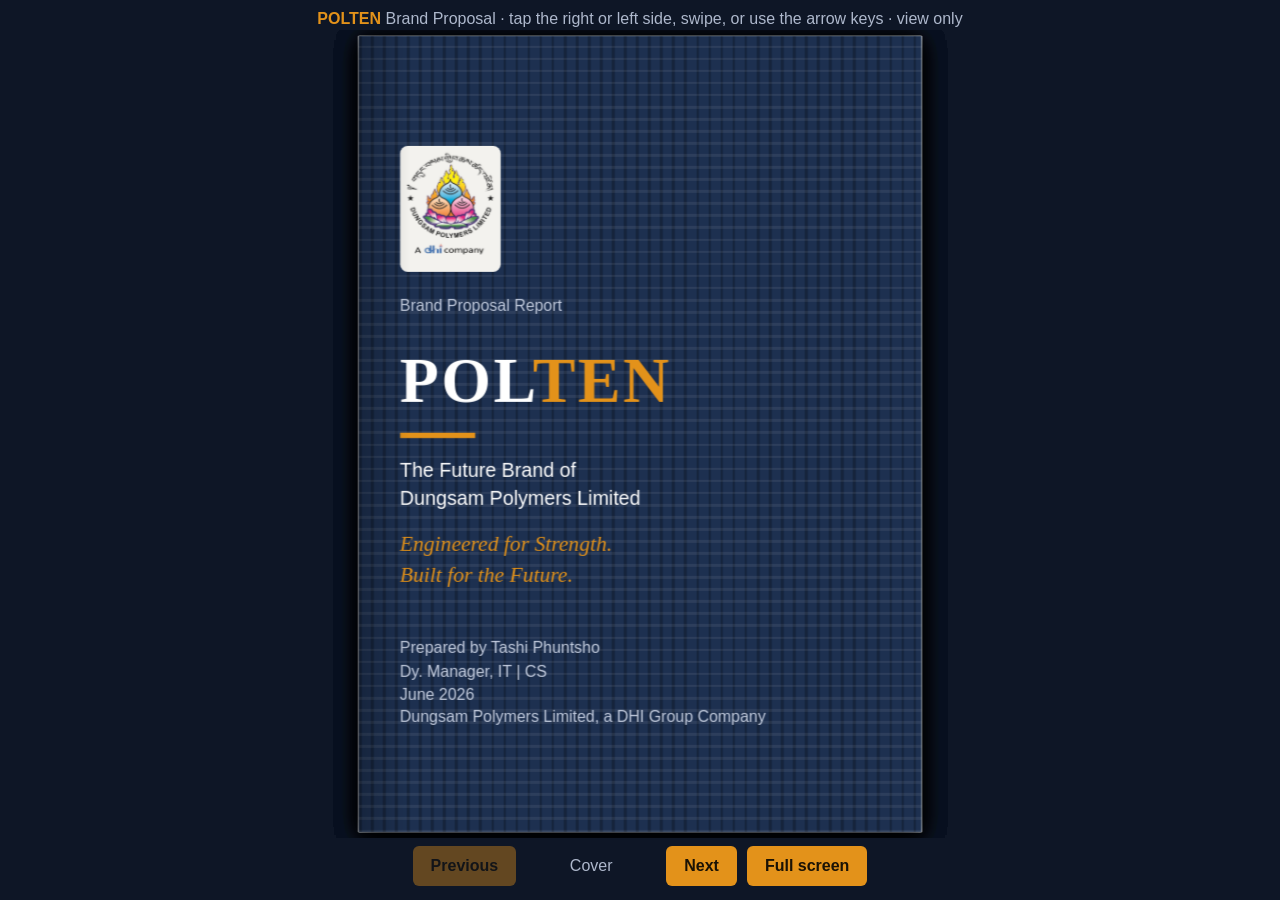
==== index.html @ 21991ee0 "Initial project files" ====
﻿<!DOCTYPE html>
<html lang="en">
<head>
<meta charset="UTF-8">
<meta name="viewport" content="width=device-width, initial-scale=1, viewport-fit=cover">
<meta name="robots" content="noindex,nofollow">
<title>POLTEN Brand Proposal | Dungsam Polymers Limited</title>
<style>
:root{--ink:#16233a;--weave:#1d3050;--saffron:#e3921a;--maroon:#8c2b1e;--paper:#f3f2ee;--mute:#5b6577}
*{box-sizing:border-box;margin:0;padding:0;-webkit-touch-callout:none;-webkit-user-select:none;user-select:none;-webkit-tap-highlight-color:transparent}
html,body{height:100%;-webkit-text-size-adjust:100%;text-size-adjust:100%}
body{height:100vh;height:100dvh;background:#0e1626;color:var(--paper);font-family:"Segoe UI",Helvetica,Arial,sans-serif;display:flex;flex-direction:column;align-items:center;overflow:hidden;padding:env(safe-area-inset-top,0px) env(safe-area-inset-right,0px) env(safe-area-inset-bottom,0px) env(safe-area-inset-left,0px)}
header{padding:10px 16px 2px;text-align:center;font-size:clamp(11px,1.4vw,16px);color:#aeb8cc}
header b{color:var(--saffron)}
.stage{overflow:hidden;flex:1;min-height:0;width:100%;display:flex;align-items:center;justify-content:center;perspective:2600px;padding:6px}
#book{position:relative;flex:none;width:840px;height:594px;transform-origin:center center;transition:transform .9s ease;touch-action:pan-y;cursor:pointer}
#book.single{width:420px}
.leaf{position:absolute;left:50%;top:0;width:50%;height:100%;transform-origin:left center;transform-style:preserve-3d;transition:transform .9s cubic-bezier(.45,.05,.25,1)}
.leaf.flipped{transform:rotateY(-180deg)}
.face{position:absolute;inset:0;backface-visibility:hidden;-webkit-backface-visibility:hidden;overflow:hidden}
.face.bk{transform:rotateY(180deg)}
.page{background:var(--paper);color:var(--ink);font-size:14px;line-height:1.45;padding:2.4em 2.2em 2em;box-shadow:0 .2em 1.2em rgba(0,0,0,.45)}
.page:not(.cover):not(.back){padding-top:4.1em;padding-bottom:1.8em}
.hd{position:absolute;top:.8em;left:2.2em;right:2.2em;height:3.2em;display:flex;align-items:center;justify-content:space-between;border-bottom:.08em solid var(--saffron);padding-bottom:.3em;font-size:.75em;color:var(--mute)}
.hd img{height:100%;width:auto;display:block;-webkit-user-drag:none;pointer-events:none}
.face::after{content:"";position:absolute;inset:0;pointer-events:none;background:linear-gradient(90deg,rgba(0,0,0,.22),transparent 9%)}
.face.bk::after{background:linear-gradient(270deg,rgba(0,0,0,.22),transparent 9%)}
.single .leaf{left:0;width:100%;transform:none!important;transform-style:flat;transition:none}
.single .face,.single .face.bk{display:none;transform:none;backface-visibility:visible;-webkit-backface-visibility:visible}
.single .face.show{display:block;animation:pg .35s ease}
.single .face.cover.show,.single .face.back.show{display:flex}
.single .face.bk::after{background:linear-gradient(90deg,rgba(0,0,0,.22),transparent 9%)}
@keyframes pg{from{opacity:0;transform:translateX(var(--dx,24px))}to{opacity:1;transform:none}}
.page h2{font-family:"Palatino Linotype","Book Antiqua",Georgia,serif;font-size:1.7em;line-height:1.15;margin-bottom:.5em;padding-bottom:.35em;border-bottom:.15em solid var(--saffron);display:inline-block}
.page h3{font-family:"Palatino Linotype",Georgia,serif;font-size:1.1em;margin:.9em 0 .25em;color:var(--maroon)}
.page p{margin-bottom:.7em}
.page ul{margin:.3em 0 .7em 1.2em}
.page li{margin-bottom:.3em}
.pn{position:absolute;bottom:1em;left:0;right:0;text-align:center;font-size:.75em;color:var(--mute)}
.quote{font-family:"Palatino Linotype",Georgia,serif;font-style:italic;font-size:1.15em;border-left:.25em solid var(--saffron);padding:.2em 0 .2em .8em;margin:.8em 0;color:var(--weave)}
.cover,.back{background:var(--weave);color:#fff;display:flex;flex-direction:column;justify-content:center}
.cover::before,.back::before{content:"";position:absolute;inset:0;background:repeating-linear-gradient(0deg,rgba(255,255,255,.07) 0 2px,transparent 2px 9px),repeating-linear-gradient(90deg,rgba(0,0,0,.25) 0 2px,transparent 2px 9px)}
.cover>*,.back>*{position:relative}
.badge{width:5.4em;height:6.7em;margin-bottom:1.2em;padding:.3em;border-radius:.4em;background:var(--paper)}
.badge img{width:100%;height:100%;object-fit:contain;display:block;pointer-events:none}
.logo{font-family:"Palatino Linotype",Georgia,serif;font-size:3.4em;font-weight:700;letter-spacing:.04em;color:#fff;line-height:1}
.logo i{color:var(--saffron);font-style:normal}
.bar{width:4em;height:.3em;background:var(--saffron);margin:1em 0}
.cover small,.back small{color:#c5cee0;font-size:.85em}
.tag{font-family:"Palatino Linotype",Georgia,serif;font-style:italic;font-size:1.15em;color:var(--saffron)}
.split{display:flex;gap:.6em;margin:.8em 0}
.split div{flex:1;padding:.9em .6em;text-align:center;border-radius:.3em;background:var(--weave);color:#fff;font-size:.92em}
.split b{display:block;font-family:"Palatino Linotype",Georgia,serif;font-size:2em;color:var(--saffron)}
.cols{display:flex;gap:.8em}.cols>div{flex:1;padding:.7em;border:.08em solid #c9ccd4;border-radius:.3em}
.cols h3{margin-top:0}.cols ul{font-size:.92em;margin-left:1em}
.tg{border-left:.3em solid var(--maroon);background:#fff;padding:.7em .9em;margin-bottom:.7em;font-family:"Palatino Linotype",Georgia,serif;font-size:1.15em}
.tg small{display:block;font-family:"Segoe UI",sans-serif;font-size:.7em;color:var(--mute)}
.qa{margin-bottom:.7em;font-size:.93em}.qa b{color:var(--maroon)}
.toc{list-style:none;margin:0}.toc li{display:flex;justify-content:space-between;border-bottom:.06em dotted #99a;padding:.3em 0}
.toc span:last-child{color:var(--mute)}
.ctrl{display:flex;flex-wrap:wrap;justify-content:center;gap:10px;align-items:center;padding:8px 12px 14px}
button{background:var(--saffron);color:#1a1205;border:0;border-radius:6px;padding:9px 18px;min-height:40px;font-size:clamp(13px,1.3vw,16px);font-weight:600;cursor:pointer;touch-action:manipulation}
button:hover{background:#f2a62f}button:disabled{opacity:.4;cursor:default}button:focus-visible{outline:3px solid #fff;outline-offset:2px}
#ind{min-width:130px;text-align:center;font-size:clamp(13px,1.3vw,16px);color:#aeb8cc}
#shield{position:fixed;inset:0;z-index:200;background:#0e1626;display:none;align-items:center;justify-content:center;text-align:center;padding:24px;color:#aeb8cc;font-size:16px}
#shield.on{display:flex}
@media print{body *{display:none!important}}
@media (max-height:480px){header{display:none}.ctrl{padding:3px 8px 5px;gap:8px}button{padding:4px 12px;min-height:32px}.stage{padding:2px}}
@media (prefers-reduced-motion:reduce){.leaf,#book{transition-duration:.01s}.single .face.show{animation:none}}
</style>
</head>
<body>
<header><b>POLTEN</b> Brand Proposal &middot; tap the right or left side, swipe, or use the arrow keys &middot; view only</header>
<div class="stage"><div id="book">

<div class="leaf">
<div class="face page cover">
  <div class="badge"></div>
  <small>Brand Proposal Report</small>
  <div class="logo" style="margin-top:.5em">POL<i>TEN</i></div>
  <div class="bar"></div>
  <p style="font-size:1.05em">The Future Brand of<br>Dungsam Polymers Limited</p>
  <p class="tag">Engineered for Strength.<br>Built for the Future.</p>
  <small style="margin-top:2em">Prepared by Tashi Phuntsho<br>Dy. Manager, IT | CS<br>June 2026<br>Dungsam Polymers Limited, a DHI Group Company</small>
</div>
<div class="face page bk"><h2>Table of Contents</h2>
<ul class="toc">
<li><span>1. Executive Summary</span><span>3</span></li>
<li><span>2. Brand Name: POLTEN</span><span>4</span></li>
<li><span>3. Brand Story</span><span>5</span></li>
<li><span>4-5. Vision and Mission</span><span>6</span></li>
<li><span>6-7. Purpose and Values</span><span>7</span></li>
<li><span>8. Why POLTEN? Strategic Advantages</span><span>8-9</span></li>
<li><span>10. Proposed Taglines</span><span>10</span></li>
<li><span>11. Alignment with the DHI 10X Roadmap</span><span>11</span></li>
<li><span>12. Anticipated Questions</span><span>12</span></li>
<li><span>13. Recommendation</span><span>13</span></li>
</ul><div class="pn">2</div></div>
</div>

<div class="leaf">
<div class="face page"><h2>1. Executive Summary</h2>
<p>This report proposes <b>POLTEN</b> as the flagship product and packaging brand of Dungsam Polymers Limited (DPL). POLTEN is a strategically developed brand name that combines industrial strength, polymer technology, Bhutanese identity, and future business scalability.</p>
<p>The name is designed to support the company's long-term growth ambitions in packaging, industrial textiles, advanced polymer products, sustainable materials, and export markets.</p>
<p>Unlike conventional industry names limited to a specific product or local reference, POLTEN provides a strong foundation for building a globally recognized Bhutanese industrial brand.</p>
<p>POLTEN is positioned as the flagship industrial packaging brand of DPL, representing strength, reliability, and innovation in polymer-based packaging solutions, while maintaining a strong Bhutanese identity and global commercial appeal.</p>
<div class="pn">3</div></div>
<div class="face page bk"><h2>2. Brand Name: POLTEN</h2>
<p><b>Brand structure:</b> POL + TEN</p>
<div class="split">
<div><b>POL</b>Represents Polymer, the core technology and manufacturing expertise of Dungsam Polymers Limited</div>
<div><b>TEN</b>Derived from the Bhutanese concept of strength, support, stability, resilience, and foundation</div>
</div>
<p class="quote">Strength Engineered Through Polymer Innovation.</p>
<div class="pn">4</div></div>
</div>

<div class="leaf">
<div class="face page"><h2>3. Brand Story</h2>
<p>Bhutan is entering a new era of industrial development. As industries grow, infrastructure expands, and trade increases, the need for reliable packaging solutions becomes increasingly important. Behind every bag of cement, every agricultural product, every feed product, and every industrial shipment lies a simple requirement: strength.</p>
<p>POLTEN was created to symbolize that strength. The name reflects the company's expertise in polymer technology while honoring Bhutanese values of resilience, trust, and long-term sustainability.</p>
<p>POLTEN is more than a product name. It represents a commitment to protecting products, supporting industries, enabling trade, and contributing to Bhutan's economic growth. Every POLTEN product is designed to carry value safely, efficiently, and reliably from manufacturer to customer.</p>
<div class="pn">5</div></div>
<div class="face page bk"><h2>4. Vision &amp; 5. Mission</h2>
<h3>4. Brand Vision</h3>
<p>To become the most trusted industrial packaging brand originating from Bhutan and recognized across regional and international markets.</p>
<h3>5. Brand Mission</h3>
<p>To deliver innovative, reliable, and sustainable polymer-based packaging solutions that protect value, support industry, and create long-term stakeholder confidence.</p>
<div class="pn">6</div></div>
</div>

<div class="leaf">
<div class="face page"><h2>6. Purpose &amp; 7. Values</h2>
<h3>6. Brand Purpose</h3>
<p>POLTEN exists to strengthen supply chains through dependable packaging solutions that support economic growth and industrial development.</p>
<h3>7. Brand Values</h3>
<ul>
<li><b>Strength:</b> products engineered for durability and performance.</li>
<li><b>Reliability:</b> consistent quality and dependable supply.</li>
<li><b>Innovation:</b> continuous improvement in manufacturing and product development.</li>
<li><b>Sustainability:</b> responsible use of resources and commitment to environmental stewardship.</li>
<li><b>Bhutanese Excellence:</b> reflecting the values, integrity, and aspirations of Bhutanese industry.</li>
</ul><div class="pn">7</div></div>
<div class="face page bk"><h2>8. Why POLTEN?</h2>
<h3>8.1 Future-Proof Brand Architecture</h3>
<p>The brand is not restricted to any single product category, so it remains relevant as DPL's portfolio evolves.</p>
<div class="cols">
<div><h3>Today</h3><ul><li>PP Woven Sacks</li><li>Cement Bags</li><li>Agricultural Packaging</li><li>Feed Bags</li><li>Jumbo Bags (FIBC)</li></ul></div>
<div><h3>Tomorrow</h3><ul><li>BOPP Packaging</li><li>Industrial Fabrics</li><li>Geotextiles</li><li>Recycled Polymer Products</li><li>Sustainable Packaging Solutions</li></ul></div>
</div>
<p style="margin-top:.7em">POLTEN remains relevant across all future business segments.</p>
<div class="pn">8</div></div>
</div>

<div class="leaf">
<div class="face page"><h2>8. Why POLTEN? (cont.)</h2>
<h3>8.2 International Appeal</h3>
<ul><li>Easy to pronounce</li><li>Easy to remember</li><li>Professional sounding</li><li>Suitable for export markets</li><li>Suitable for trademark registration</li></ul>
<p>The name can be marketed effectively in Bhutan, India, Bangladesh, Nepal, ASEAN countries, and international markets.</p>
<h3>8.3 Premium Positioning</h3>
<p>POLTEN communicates strength, performance, reliability, and engineering excellence rather than simply describing a product. This supports long-term premium brand positioning.</p>
<div class="pn">9</div></div>
<div class="face page bk"><h2>9. Promise &amp; 10. Taglines</h2>
<h3>9. Brand Promise</h3>
<p class="quote" style="font-size:1em">Every POLTEN product is engineered to deliver strength, reliability, and consistent performance in demanding industrial environments.</p>
<h3>10. Proposed Taglines</h3>
<div class="tg"><small>Option 1</small>Strength That Carries Growth</div>
<div class="tg"><small>Option 2</small>Protecting Value. Delivering Trust.</div>
<div class="tg"><small>Option 3</small>Reliable Strength for Every Journey</div>
<div class="pn">10</div></div>
</div>

<div class="leaf">
<div class="face page"><h2>11. Alignment with DHI 10X</h2>
<p style="font-size:.88em">The 10X Roadmap of Druk Holding and Investments (DHI) is a strategic blueprint for the exponential transformation of the DHI Group over the next decade, aligned with Bhutan's 21st Century Economic Roadmap and inspired by Gelephu Mindfulness City. Objectives include tenfold growth toward Nu. 700 billion revenue by 2035, three pillars (Portfolio Management, Investment, Innovation), and growth of the Bhutan Future Fund to Nu. 30 billion.</p>
<ul style="font-size:.88em">
<li><b>11.1 Scalability:</b> not restricted to woven sacks; relevant as DPL expands into BOPP, geotextiles, and recycled polymers in the Future Zone.</li>
<li><b>11.2 International appeal:</b> easy to pronounce, memorable, and professional for export markets.</li>
<li><b>11.3 Innovation:</b> supports a research-driven ecosystem based on Low Volume, High Value production.</li>
<li><b>11.4 Sustainable growth:</b> mirrors DHI's Group-wide ESG commitments.</li>
<li><b>11.5 Architecture:</b> one master brand, e.g. POLTEN CementPro or POLTEN AgroShield.</li>
</ul><div class="pn">11</div></div>
<div class="face page bk"><h2>12. Anticipated Questions</h2>
<div class="qa"><b>Why not use a Bhutan-specific name?</b><br>A purely Bhutan-centric name may limit international market perception. POLTEN balances Bhutanese identity with global competitiveness.</div>
<div class="qa"><b>Why not use Dungsam as the product brand?</b><br>Corporate brands and product brands serve different purposes. POLTEN allows DPL to develop a strong consumer and industrial market identity while preserving corporate credibility.</div>
<div class="qa"><b>Will the brand become outdated?</b><br>No. POLTEN is technology-based rather than product-based, enabling long-term relevance even as product lines evolve.</div>
<div class="qa"><b>Can the brand support exports?</b><br>Yes. The name is simple, memorable, and internationally acceptable.</div>
<div class="pn">12</div></div>
</div>

<div class="leaf">
<div class="face page"><h2>13. Recommendation</h2>
<p>I recommend that Dungsam Polymers Limited adopt <b>POLTEN&trade;</b> as its flagship packaging and industrial products brand. The brand provides:</p>
<ul><li>Strong Bhutanese roots</li><li>Industrial credibility</li><li>Future scalability</li><li>International appeal</li><li>Premium positioning</li><li>Long-term brand equity potential</li></ul>
<p class="quote">POLTEN is not simply a name. It is a platform upon which Dungsam Polymers Limited can build a lasting industrial legacy.</p>
<p style="font-size:.92em">In summary, POLTEN is a strong, strategic choice that provides the industrial credibility and future scalability required to support DPL's contribution to the DHI 10X journey.</p>
<div class="pn">13</div></div>
<div class="face page bk back">
  <div class="badge"></div>
  <small>Closing Statement</small>
  <div class="logo" style="margin-top:.4em">POL<i>TEN</i></div>
  <div class="bar"></div>
  <p style="color:#dfe5f1">POLTEN represents the strength of polymer technology, the resilience of Bhutanese industry, and the ambition of Dungsam Polymers Limited to become a leading packaging solutions provider in the region.</p>
  <p class="tag" style="margin-top:1em">Engineered for Strength.<br>Built for the Future.</p>
</div>
</div>

</div></div>
<div class="ctrl">
  <button id="prev" aria-label="Previous page">Previous</button>
  <span id="ind"></span>
  <button id="next" aria-label="Next page">Next</button>
  <button id="fs" aria-label="Toggle full screen">Full screen</button>
</div>
<div id="shield">Content hidden for protection.<br>Return to this page to continue viewing.</div>

<script>
(function(){
  var book=document.getElementById("book"),stage=document.querySelector(".stage"),shield=document.getElementById("shield"),
      leaves=[].slice.call(book.querySelectorAll(".leaf")),N=leaves.length,cur=0,fi=0,single=false,
      ind=document.getElementById("ind"),prevB=document.getElementById("prev"),nextB=document.getElementById("next"),
      faces=[];
  leaves.forEach(function(l){faces.push(l.querySelector(".face:not(.bk)"),l.querySelector(".face.bk"))});
  var LOGO_FILE="Logo.png",LOGO_DATA="[data-uri]";
  function mk(){var i=new Image();i.alt="Dungsam Polymers Limited";i.draggable=false;i.src=LOGO_FILE;
    i.onerror=function(){i.onerror=null;i.src=LOGO_DATA};return i}
  [].slice.call(book.querySelectorAll(".face")).forEach(function(f){
    if(f.classList.contains("cover")||f.classList.contains("back")){var b=f.querySelector(".badge");if(b)b.appendChild(mk());return}
    var h=document.createElement("div");h.className="hd";h.appendChild(mk());
    var t=document.createElement("span");t.textContent="POLTEN Brand Proposal";h.appendChild(t);f.insertBefore(h,f.firstChild)});
  var DW=840,DH=594,scale=1;
  function fit(){
    var vw=window.innerWidth,vh=window.innerHeight;
    var s=(vw<=760)||(Math.min(vw,vh)<=520);
    if(s!==single){
      if(s){fi=cur===0?0:Math.min(2*N-1,2*cur-1)}else{cur=Math.ceil(fi/2)}
      single=s;book.classList.toggle("single",single);
    }
    DW=single?420:840;
    var w=stage.clientWidth-12,h=stage.clientHeight-12;
    scale=Math.max(0.1,Math.min(w/DW,h/DH));
    render(-1);
  }
  function render(turn){
    if(single){
      faces.forEach(function(f,i){f.classList.toggle("show",i===fi)});
      book.style.transform="scale("+scale.toFixed(4)+")";
      ind.textContent="Page "+(fi+1)+" of "+(2*N);
      prevB.disabled=fi===0;nextB.disabled=fi===2*N-1;
      return;
    }
    leaves.forEach(function(l,i){
      l.classList.toggle("flipped",i<cur);
      l.style.zIndex=(i===turn)?50:(i<cur?i+1:N-i);
    });
    var shift=cur===0?"-25%":(cur===N?"25%":"0%");
    book.style.transform="scale("+scale.toFixed(4)+") translateX("+shift+")";
    ind.textContent=cur===0?"Cover":(cur===N?"Back cover":"Pages "+(2*cur)+" - "+(2*cur+1)+" of "+(2*N));
    prevB.disabled=cur===0;nextB.disabled=cur===N;
  }
  function next(){
    if(single){if(fi<2*N-1){book.style.setProperty("--dx","24px");fi++;render(-1)}return}
    if(cur>=N)return;var t=cur;cur++;render(t);setTimeout(function(){render(-1)},950)
  }
  function prev(){
    if(single){if(fi>0){book.style.setProperty("--dx","-24px");fi--;render(-1)}return}
    if(cur<=0)return;cur--;render(cur);setTimeout(function(){render(-1)},950)
  }
  prevB.onclick=prev;nextB.onclick=next;
  var sx=null;
  book.addEventListener("pointerdown",function(e){sx=e.clientX});
  book.addEventListener("pointerup",function(e){
    if(sx===null)return;var dx=e.clientX-sx;sx=null;
    if(Math.abs(dx)>40){dx<0?next():prev();return}
    var r=book.getBoundingClientRect();
    (e.clientX<r.left+r.width/2)?prev():next();
  });
  document.getElementById("fs").onclick=function(){
    var d=document.documentElement;
    if(!document.fullscreenElement){d.requestFullscreen&&d.requestFullscreen()}else{document.exitFullscreen&&document.exitFullscreen()}
  };
  function stop(e){e.preventDefault();return false}
  ["contextmenu","copy","cut","paste","selectstart","dragstart"].forEach(function(t){document.addEventListener(t,stop)});
  document.addEventListener("keydown",function(e){
    var k=(e.key||"").toLowerCase(),mod=e.ctrlKey||e.metaKey;
    if(e.key==="ArrowRight"||e.key==="PageDown"||e.key===" "){e.preventDefault();next();return}
    if(e.key==="ArrowLeft"||e.key==="PageUp"){e.preventDefault();prev();return}
    if(e.key==="F12"||(mod&&["c","x","a","s","p","u"].indexOf(k)>-1)||(mod&&e.shiftKey&&["i","j","c","s"].indexOf(k)>-1)){e.preventDefault()}
    if(e.key==="PrintScreen"||(e.metaKey&&e.shiftKey&&["3","4","5","s"].indexOf(k)>-1)){hideNow(1500)}
  });
  document.addEventListener("keyup",function(e){
    if(e.key==="PrintScreen"){try{navigator.clipboard.writeText("")}catch(x){}hideNow(1500)}
  });
  function hideNow(ms){shield.classList.add("on");if(ms)setTimeout(function(){if(!document.hidden&&document.hasFocus())shield.classList.remove("on")},ms)}
  document.addEventListener("visibilitychange",function(){document.hidden?hideNow():shield.classList.remove("on")});
  window.addEventListener("blur",function(){hideNow()});
  window.addEventListener("focus",function(){shield.classList.remove("on")});
  window.addEventListener("pagehide",function(){hideNow()});
  window.addEventListener("beforeprint",function(){hideNow()});
  if(window.ResizeObserver){new ResizeObserver(fit).observe(stage)}
  window.addEventListener("resize",fit);
  window.addEventListener("orientationchange",function(){setTimeout(fit,200)});
  if(window.visualViewport){window.visualViewport.addEventListener("resize",fit)}
  fit();
})();
</script>
</body>
</html>
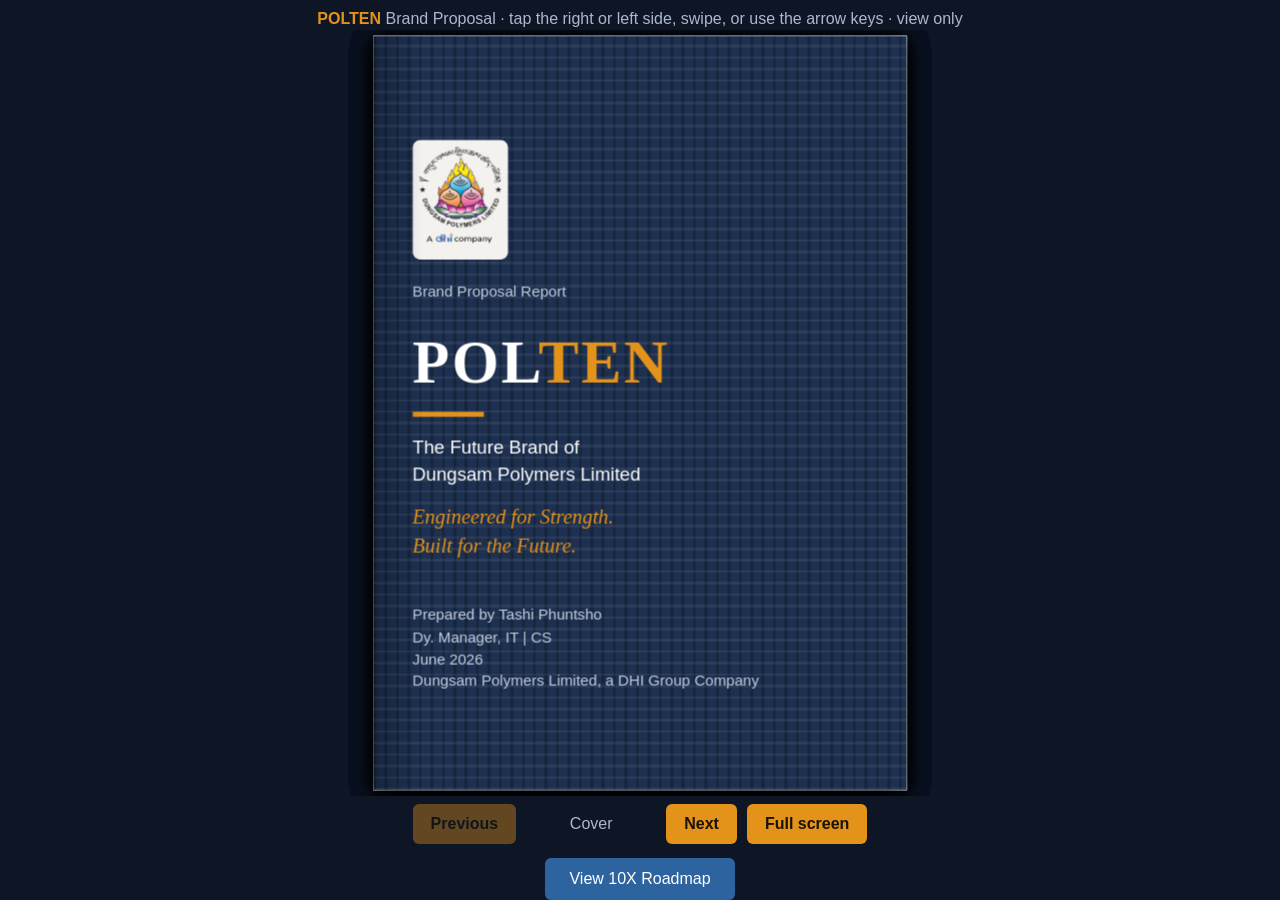
==== commit 2e7df42a: "Add roadmap page and links" ====
--- a/index.html
+++ b/index.html
@@ -213,7 +213,9 @@
   <button id="fs" aria-label="Toggle full screen">Full screen</button>
 </div>
 <div id="shield">Content hidden for protection.<br>Return to this page to continue viewing.</div>
-
+<a href="dhi-10x-roadmap.html" style="display:inline-block;padding:12px 24px;background:#2d64a0;color:#fff;border-radius:6px;text-decoration:none">
+  View 10X Roadmap
+</a>
 <script>
 (function(){
   var book=document.getElementById("book"),stage=document.querySelector(".stage"),shield=document.getElementById("shield"),
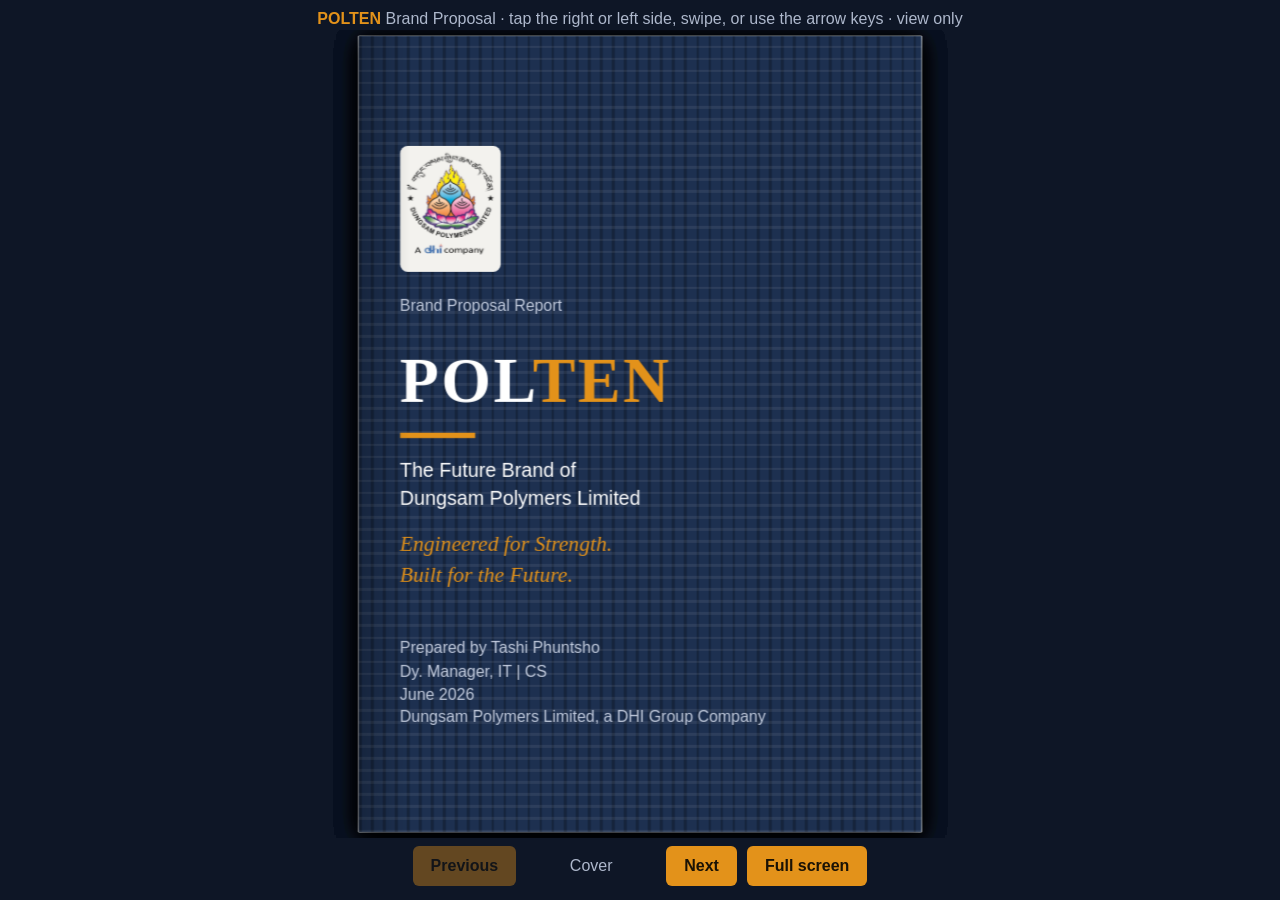
==== commit 9d1a3c03: "only poleten file" ====
--- a/index.html
+++ b/index.html
@@ -1,73 +1,11 @@
-﻿<!DOCTYPE html>
+<!DOCTYPE html>
 <html lang="en">
 <head>
 <meta charset="UTF-8">
 <meta name="viewport" content="width=device-width, initial-scale=1, viewport-fit=cover">
 <meta name="robots" content="noindex,nofollow">
 <title>POLTEN Brand Proposal | Dungsam Polymers Limited</title>
-<style>
-:root{--ink:#16233a;--weave:#1d3050;--saffron:#e3921a;--maroon:#8c2b1e;--paper:#f3f2ee;--mute:#5b6577}
-*{box-sizing:border-box;margin:0;padding:0;-webkit-touch-callout:none;-webkit-user-select:none;user-select:none;-webkit-tap-highlight-color:transparent}
-html,body{height:100%;-webkit-text-size-adjust:100%;text-size-adjust:100%}
-body{height:100vh;height:100dvh;background:#0e1626;color:var(--paper);font-family:"Segoe UI",Helvetica,Arial,sans-serif;display:flex;flex-direction:column;align-items:center;overflow:hidden;padding:env(safe-area-inset-top,0px) env(safe-area-inset-right,0px) env(safe-area-inset-bottom,0px) env(safe-area-inset-left,0px)}
-header{padding:10px 16px 2px;text-align:center;font-size:clamp(11px,1.4vw,16px);color:#aeb8cc}
-header b{color:var(--saffron)}
-.stage{overflow:hidden;flex:1;min-height:0;width:100%;display:flex;align-items:center;justify-content:center;perspective:2600px;padding:6px}
-#book{position:relative;flex:none;width:840px;height:594px;transform-origin:center center;transition:transform .9s ease;touch-action:pan-y;cursor:pointer}
-#book.single{width:420px}
-.leaf{position:absolute;left:50%;top:0;width:50%;height:100%;transform-origin:left center;transform-style:preserve-3d;transition:transform .9s cubic-bezier(.45,.05,.25,1)}
-.leaf.flipped{transform:rotateY(-180deg)}
-.face{position:absolute;inset:0;backface-visibility:hidden;-webkit-backface-visibility:hidden;overflow:hidden}
-.face.bk{transform:rotateY(180deg)}
-.page{background:var(--paper);color:var(--ink);font-size:14px;line-height:1.45;padding:2.4em 2.2em 2em;box-shadow:0 .2em 1.2em rgba(0,0,0,.45)}
-.page:not(.cover):not(.back){padding-top:4.1em;padding-bottom:1.8em}
-.hd{position:absolute;top:.8em;left:2.2em;right:2.2em;height:3.2em;display:flex;align-items:center;justify-content:space-between;border-bottom:.08em solid var(--saffron);padding-bottom:.3em;font-size:.75em;color:var(--mute)}
-.hd img{height:100%;width:auto;display:block;-webkit-user-drag:none;pointer-events:none}
-.face::after{content:"";position:absolute;inset:0;pointer-events:none;background:linear-gradient(90deg,rgba(0,0,0,.22),transparent 9%)}
-.face.bk::after{background:linear-gradient(270deg,rgba(0,0,0,.22),transparent 9%)}
-.single .leaf{left:0;width:100%;transform:none!important;transform-style:flat;transition:none}
-.single .face,.single .face.bk{display:none;transform:none;backface-visibility:visible;-webkit-backface-visibility:visible}
-.single .face.show{display:block;animation:pg .35s ease}
-.single .face.cover.show,.single .face.back.show{display:flex}
-.single .face.bk::after{background:linear-gradient(90deg,rgba(0,0,0,.22),transparent 9%)}
-@keyframes pg{from{opacity:0;transform:translateX(var(--dx,24px))}to{opacity:1;transform:none}}
-.page h2{font-family:"Palatino Linotype","Book Antiqua",Georgia,serif;font-size:1.7em;line-height:1.15;margin-bottom:.5em;padding-bottom:.35em;border-bottom:.15em solid var(--saffron);display:inline-block}
-.page h3{font-family:"Palatino Linotype",Georgia,serif;font-size:1.1em;margin:.9em 0 .25em;color:var(--maroon)}
-.page p{margin-bottom:.7em}
-.page ul{margin:.3em 0 .7em 1.2em}
-.page li{margin-bottom:.3em}
-.pn{position:absolute;bottom:1em;left:0;right:0;text-align:center;font-size:.75em;color:var(--mute)}
-.quote{font-family:"Palatino Linotype",Georgia,serif;font-style:italic;font-size:1.15em;border-left:.25em solid var(--saffron);padding:.2em 0 .2em .8em;margin:.8em 0;color:var(--weave)}
-.cover,.back{background:var(--weave);color:#fff;display:flex;flex-direction:column;justify-content:center}
-.cover::before,.back::before{content:"";position:absolute;inset:0;background:repeating-linear-gradient(0deg,rgba(255,255,255,.07) 0 2px,transparent 2px 9px),repeating-linear-gradient(90deg,rgba(0,0,0,.25) 0 2px,transparent 2px 9px)}
-.cover>*,.back>*{position:relative}
-.badge{width:5.4em;height:6.7em;margin-bottom:1.2em;padding:.3em;border-radius:.4em;background:var(--paper)}
-.badge img{width:100%;height:100%;object-fit:contain;display:block;pointer-events:none}
-.logo{font-family:"Palatino Linotype",Georgia,serif;font-size:3.4em;font-weight:700;letter-spacing:.04em;color:#fff;line-height:1}
-.logo i{color:var(--saffron);font-style:normal}
-.bar{width:4em;height:.3em;background:var(--saffron);margin:1em 0}
-.cover small,.back small{color:#c5cee0;font-size:.85em}
-.tag{font-family:"Palatino Linotype",Georgia,serif;font-style:italic;font-size:1.15em;color:var(--saffron)}
-.split{display:flex;gap:.6em;margin:.8em 0}
-.split div{flex:1;padding:.9em .6em;text-align:center;border-radius:.3em;background:var(--weave);color:#fff;font-size:.92em}
-.split b{display:block;font-family:"Palatino Linotype",Georgia,serif;font-size:2em;color:var(--saffron)}
-.cols{display:flex;gap:.8em}.cols>div{flex:1;padding:.7em;border:.08em solid #c9ccd4;border-radius:.3em}
-.cols h3{margin-top:0}.cols ul{font-size:.92em;margin-left:1em}
-.tg{border-left:.3em solid var(--maroon);background:#fff;padding:.7em .9em;margin-bottom:.7em;font-family:"Palatino Linotype",Georgia,serif;font-size:1.15em}
-.tg small{display:block;font-family:"Segoe UI",sans-serif;font-size:.7em;color:var(--mute)}
-.qa{margin-bottom:.7em;font-size:.93em}.qa b{color:var(--maroon)}
-.toc{list-style:none;margin:0}.toc li{display:flex;justify-content:space-between;border-bottom:.06em dotted #99a;padding:.3em 0}
-.toc span:last-child{color:var(--mute)}
-.ctrl{display:flex;flex-wrap:wrap;justify-content:center;gap:10px;align-items:center;padding:8px 12px 14px}
-button{background:var(--saffron);color:#1a1205;border:0;border-radius:6px;padding:9px 18px;min-height:40px;font-size:clamp(13px,1.3vw,16px);font-weight:600;cursor:pointer;touch-action:manipulation}
-button:hover{background:#f2a62f}button:disabled{opacity:.4;cursor:default}button:focus-visible{outline:3px solid #fff;outline-offset:2px}
-#ind{min-width:130px;text-align:center;font-size:clamp(13px,1.3vw,16px);color:#aeb8cc}
-#shield{position:fixed;inset:0;z-index:200;background:#0e1626;display:none;align-items:center;justify-content:center;text-align:center;padding:24px;color:#aeb8cc;font-size:16px}
-#shield.on{display:flex}
-@media print{body *{display:none!important}}
-@media (max-height:480px){header{display:none}.ctrl{padding:3px 8px 5px;gap:8px}button{padding:4px 12px;min-height:32px}.stage{padding:2px}}
-@media (prefers-reduced-motion:reduce){.leaf,#book{transition-duration:.01s}.single .face.show{animation:none}}
-</style>
+<link rel="stylesheet" href="styles.css">
 </head>
 <body>
 <header><b>POLTEN</b> Brand Proposal &middot; tap the right or left side, swipe, or use the arrow keys &middot; view only</header>
@@ -213,98 +151,6 @@
   <button id="fs" aria-label="Toggle full screen">Full screen</button>
 </div>
 <div id="shield">Content hidden for protection.<br>Return to this page to continue viewing.</div>
-<a href="dhi-10x-roadmap.html" style="display:inline-block;padding:12px 24px;background:#2d64a0;color:#fff;border-radius:6px;text-decoration:none">
-  View 10X Roadmap
-</a>
-<script>
-(function(){
-  var book=document.getElementById("book"),stage=document.querySelector(".stage"),shield=document.getElementById("shield"),
-      leaves=[].slice.call(book.querySelectorAll(".leaf")),N=leaves.length,cur=0,fi=0,single=false,
-      ind=document.getElementById("ind"),prevB=document.getElementById("prev"),nextB=document.getElementById("next"),
-      faces=[];
-  leaves.forEach(function(l){faces.push(l.querySelector(".face:not(.bk)"),l.querySelector(".face.bk"))});
-  var LOGO_FILE="Logo.png",LOGO_DATA="[data-uri]";
-  function mk(){var i=new Image();i.alt="Dungsam Polymers Limited";i.draggable=false;i.src=LOGO_FILE;
-    i.onerror=function(){i.onerror=null;i.src=LOGO_DATA};return i}
-  [].slice.call(book.querySelectorAll(".face")).forEach(function(f){
-    if(f.classList.contains("cover")||f.classList.contains("back")){var b=f.querySelector(".badge");if(b)b.appendChild(mk());return}
-    var h=document.createElement("div");h.className="hd";h.appendChild(mk());
-    var t=document.createElement("span");t.textContent="POLTEN Brand Proposal";h.appendChild(t);f.insertBefore(h,f.firstChild)});
-  var DW=840,DH=594,scale=1;
-  function fit(){
-    var vw=window.innerWidth,vh=window.innerHeight;
-    var s=(vw<=760)||(Math.min(vw,vh)<=520);
-    if(s!==single){
-      if(s){fi=cur===0?0:Math.min(2*N-1,2*cur-1)}else{cur=Math.ceil(fi/2)}
-      single=s;book.classList.toggle("single",single);
-    }
-    DW=single?420:840;
-    var w=stage.clientWidth-12,h=stage.clientHeight-12;
-    scale=Math.max(0.1,Math.min(w/DW,h/DH));
-    render(-1);
-  }
-  function render(turn){
-    if(single){
-      faces.forEach(function(f,i){f.classList.toggle("show",i===fi)});
-      book.style.transform="scale("+scale.toFixed(4)+")";
-      ind.textContent="Page "+(fi+1)+" of "+(2*N);
-      prevB.disabled=fi===0;nextB.disabled=fi===2*N-1;
-      return;
-    }
-    leaves.forEach(function(l,i){
-      l.classList.toggle("flipped",i<cur);
-      l.style.zIndex=(i===turn)?50:(i<cur?i+1:N-i);
-    });
-    var shift=cur===0?"-25%":(cur===N?"25%":"0%");
-    book.style.transform="scale("+scale.toFixed(4)+") translateX("+shift+")";
-    ind.textContent=cur===0?"Cover":(cur===N?"Back cover":"Pages "+(2*cur)+" - "+(2*cur+1)+" of "+(2*N));
-    prevB.disabled=cur===0;nextB.disabled=cur===N;
-  }
-  function next(){
-    if(single){if(fi<2*N-1){book.style.setProperty("--dx","24px");fi++;render(-1)}return}
-    if(cur>=N)return;var t=cur;cur++;render(t);setTimeout(function(){render(-1)},950)
-  }
-  function prev(){
-    if(single){if(fi>0){book.style.setProperty("--dx","-24px");fi--;render(-1)}return}
-    if(cur<=0)return;cur--;render(cur);setTimeout(function(){render(-1)},950)
-  }
-  prevB.onclick=prev;nextB.onclick=next;
-  var sx=null;
-  book.addEventListener("pointerdown",function(e){sx=e.clientX});
-  book.addEventListener("pointerup",function(e){
-    if(sx===null)return;var dx=e.clientX-sx;sx=null;
-    if(Math.abs(dx)>40){dx<0?next():prev();return}
-    var r=book.getBoundingClientRect();
-    (e.clientX<r.left+r.width/2)?prev():next();
-  });
-  document.getElementById("fs").onclick=function(){
-    var d=document.documentElement;
-    if(!document.fullscreenElement){d.requestFullscreen&&d.requestFullscreen()}else{document.exitFullscreen&&document.exitFullscreen()}
-  };
-  function stop(e){e.preventDefault();return false}
-  ["contextmenu","copy","cut","paste","selectstart","dragstart"].forEach(function(t){document.addEventListener(t,stop)});
-  document.addEventListener("keydown",function(e){
-    var k=(e.key||"").toLowerCase(),mod=e.ctrlKey||e.metaKey;
-    if(e.key==="ArrowRight"||e.key==="PageDown"||e.key===" "){e.preventDefault();next();return}
-    if(e.key==="ArrowLeft"||e.key==="PageUp"){e.preventDefault();prev();return}
-    if(e.key==="F12"||(mod&&["c","x","a","s","p","u"].indexOf(k)>-1)||(mod&&e.shiftKey&&["i","j","c","s"].indexOf(k)>-1)){e.preventDefault()}
-    if(e.key==="PrintScreen"||(e.metaKey&&e.shiftKey&&["3","4","5","s"].indexOf(k)>-1)){hideNow(1500)}
-  });
-  document.addEventListener("keyup",function(e){
-    if(e.key==="PrintScreen"){try{navigator.clipboard.writeText("")}catch(x){}hideNow(1500)}
-  });
-  function hideNow(ms){shield.classList.add("on");if(ms)setTimeout(function(){if(!document.hidden&&document.hasFocus())shield.classList.remove("on")},ms)}
-  document.addEventListener("visibilitychange",function(){document.hidden?hideNow():shield.classList.remove("on")});
-  window.addEventListener("blur",function(){hideNow()});
-  window.addEventListener("focus",function(){shield.classList.remove("on")});
-  window.addEventListener("pagehide",function(){hideNow()});
-  window.addEventListener("beforeprint",function(){hideNow()});
-  if(window.ResizeObserver){new ResizeObserver(fit).observe(stage)}
-  window.addEventListener("resize",fit);
-  window.addEventListener("orientationchange",function(){setTimeout(fit,200)});
-  if(window.visualViewport){window.visualViewport.addEventListener("resize",fit)}
-  fit();
-})();
-</script>
+<script src="scrip.js" defer></script>
 </body>
 </html>
--- a/styles.css
+++ b/styles.css
@@ -0,0 +1,64 @@
+
+.btn{display:inline-flex;align-items:center;background:var(--saffron);color:#1a1205;border-radius:6px;padding:9px 18px;min-height:40px;font-size:clamp(13px,1.3vw,16px);font-weight:600;text-decoration:none;touch-action:manipulation}
+.btn:hover{background:#f2a62f}
+:root{--ink:#16233a;--weave:#1d3050;--saffron:#e3921a;--maroon:#8c2b1e;--paper:#f3f2ee;--mute:#5b6577}
+*{box-sizing:border-box;margin:0;padding:0;-webkit-touch-callout:none;-webkit-user-select:none;user-select:none;-webkit-tap-highlight-color:transparent}
+html,body{height:100%;-webkit-text-size-adjust:100%;text-size-adjust:100%}
+body{height:100vh;height:100dvh;background:#0e1626;color:var(--paper);font-family:"Segoe UI",Helvetica,Arial,sans-serif;display:flex;flex-direction:column;align-items:center;overflow:hidden;padding:env(safe-area-inset-top,0px) env(safe-area-inset-right,0px) env(safe-area-inset-bottom,0px) env(safe-area-inset-left,0px)}
+header{padding:10px 16px 2px;text-align:center;font-size:clamp(11px,1.4vw,16px);color:#aeb8cc}
+header b{color:var(--saffron)}
+.stage{overflow:hidden;flex:1;min-height:0;width:100%;display:flex;align-items:center;justify-content:center;perspective:2600px;padding:6px}
+#book{position:relative;flex:none;width:840px;height:594px;transform-origin:center center;transition:transform .9s ease;touch-action:pan-y;cursor:pointer}
+#book.single{width:420px}
+.leaf{position:absolute;left:50%;top:0;width:50%;height:100%;transform-origin:left center;transform-style:preserve-3d;transition:transform .9s cubic-bezier(.45,.05,.25,1)}
+.leaf.flipped{transform:rotateY(-180deg)}
+.face{position:absolute;inset:0;backface-visibility:hidden;-webkit-backface-visibility:hidden;overflow:hidden}
+.face.bk{transform:rotateY(180deg)}
+.page{background:var(--paper);color:var(--ink);font-size:14px;line-height:1.45;padding:2.4em 2.2em 2em;box-shadow:0 .2em 1.2em rgba(0,0,0,.45)}
+.page:not(.cover):not(.back){padding-top:4.1em;padding-bottom:1.8em}
+.hd{position:absolute;top:.8em;left:2.2em;right:2.2em;height:3.2em;display:flex;align-items:center;justify-content:space-between;border-bottom:.08em solid var(--saffron);padding-bottom:.3em;font-size:.75em;color:var(--mute)}
+.hd img{height:100%;width:auto;display:block;-webkit-user-drag:none;pointer-events:none}
+.face::after{content:"";position:absolute;inset:0;pointer-events:none;background:linear-gradient(90deg,rgba(0,0,0,.22),transparent 9%)}
+.face.bk::after{background:linear-gradient(270deg,rgba(0,0,0,.22),transparent 9%)}
+.single .leaf{left:0;width:100%;transform:none!important;transform-style:flat;transition:none}
+.single .face,.single .face.bk{display:none;transform:none;backface-visibility:visible;-webkit-backface-visibility:visible}
+.single .face.show{display:block;animation:pg .35s ease}
+.single .face.cover.show,.single .face.back.show{display:flex}
+.single .face.bk::after{background:linear-gradient(90deg,rgba(0,0,0,.22),transparent 9%)}
+@keyframes pg{from{opacity:0;transform:translateX(var(--dx,24px))}to{opacity:1;transform:none}}
+.page h2{font-family:"Palatino Linotype","Book Antiqua",Georgia,serif;font-size:1.7em;line-height:1.15;margin-bottom:.5em;padding-bottom:.35em;border-bottom:.15em solid var(--saffron);display:inline-block}
+.page h3{font-family:"Palatino Linotype",Georgia,serif;font-size:1.1em;margin:.9em 0 .25em;color:var(--maroon)}
+.page p{margin-bottom:.7em}
+.page ul{margin:.3em 0 .7em 1.2em}
+.page li{margin-bottom:.3em}
+.pn{position:absolute;bottom:1em;left:0;right:0;text-align:center;font-size:.75em;color:var(--mute)}
+.quote{font-family:"Palatino Linotype",Georgia,serif;font-style:italic;font-size:1.15em;border-left:.25em solid var(--saffron);padding:.2em 0 .2em .8em;margin:.8em 0;color:var(--weave)}
+.cover,.back{background:var(--weave);color:#fff;display:flex;flex-direction:column;justify-content:center}
+.cover::before,.back::before{content:"";position:absolute;inset:0;background:repeating-linear-gradient(0deg,rgba(255,255,255,.07) 0 2px,transparent 2px 9px),repeating-linear-gradient(90deg,rgba(0,0,0,.25) 0 2px,transparent 2px 9px)}
+.cover>*,.back>*{position:relative}
+.badge{width:5.4em;height:6.7em;margin-bottom:1.2em;padding:.3em;border-radius:.4em;background:var(--paper)}
+.badge img{width:100%;height:100%;object-fit:contain;display:block;pointer-events:none}
+.logo{font-family:"Palatino Linotype",Georgia,serif;font-size:3.4em;font-weight:700;letter-spacing:.04em;color:#fff;line-height:1}
+.logo i{color:var(--saffron);font-style:normal}
+.bar{width:4em;height:.3em;background:var(--saffron);margin:1em 0}
+.cover small,.back small{color:#c5cee0;font-size:.85em}
+.tag{font-family:"Palatino Linotype",Georgia,serif;font-style:italic;font-size:1.15em;color:var(--saffron)}
+.split{display:flex;gap:.6em;margin:.8em 0}
+.split div{flex:1;padding:.9em .6em;text-align:center;border-radius:.3em;background:var(--weave);color:#fff;font-size:.92em}
+.split b{display:block;font-family:"Palatino Linotype",Georgia,serif;font-size:2em;color:var(--saffron)}
+.cols{display:flex;gap:.8em}.cols>div{flex:1;padding:.7em;border:.08em solid #c9ccd4;border-radius:.3em}
+.cols h3{margin-top:0}.cols ul{font-size:.92em;margin-left:1em}
+.tg{border-left:.3em solid var(--maroon);background:#fff;padding:.7em .9em;margin-bottom:.7em;font-family:"Palatino Linotype",Georgia,serif;font-size:1.15em}
+.tg small{display:block;font-family:"Segoe UI",sans-serif;font-size:.7em;color:var(--mute)}
+.qa{margin-bottom:.7em;font-size:.93em}.qa b{color:var(--maroon)}
+.toc{list-style:none;margin:0}.toc li{display:flex;justify-content:space-between;border-bottom:.06em dotted #99a;padding:.3em 0}
+.toc span:last-child{color:var(--mute)}
+.ctrl{display:flex;flex-wrap:wrap;justify-content:center;gap:10px;align-items:center;padding:8px 12px 14px}
+button{background:var(--saffron);color:#1a1205;border:0;border-radius:6px;padding:9px 18px;min-height:40px;font-size:clamp(13px,1.3vw,16px);font-weight:600;cursor:pointer;touch-action:manipulation}
+button:hover{background:#f2a62f}button:disabled{opacity:.4;cursor:default}button:focus-visible{outline:3px solid #fff;outline-offset:2px}
+#ind{min-width:130px;text-align:center;font-size:clamp(13px,1.3vw,16px);color:#aeb8cc}
+#shield{position:fixed;inset:0;z-index:200;background:#0e1626;display:none;align-items:center;justify-content:center;text-align:center;padding:24px;color:#aeb8cc;font-size:16px}
+#shield.on{display:flex}
+@media print{body *{display:none!important}}
+@media (max-height:480px){header{display:none}.ctrl{padding:3px 8px 5px;gap:8px}button{padding:4px 12px;min-height:32px}.stage{padding:2px}}
+@media (prefers-reduced-motion:reduce){.leaf,#book{transition-duration:.01s}.single .face.show{animation:none}}
